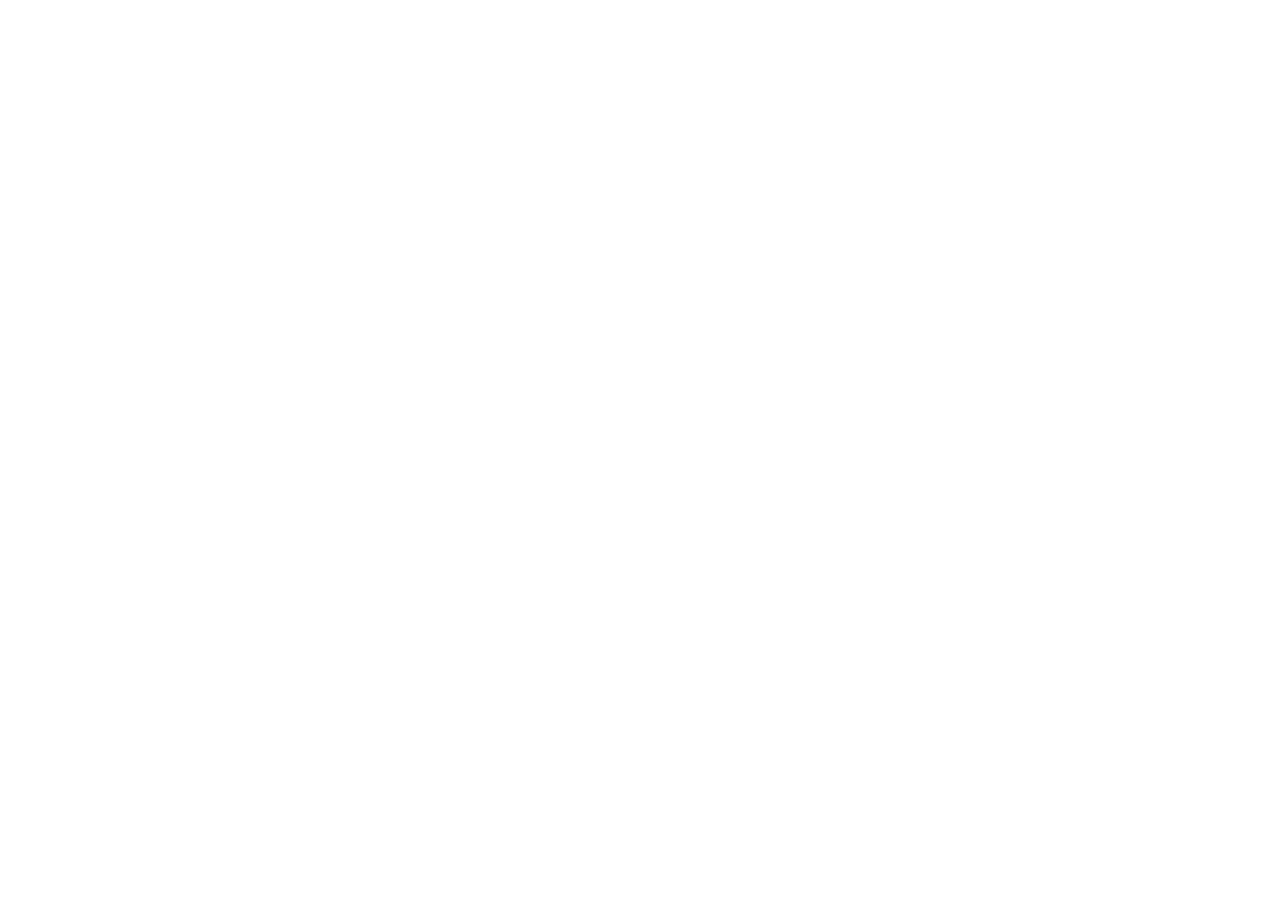
==== calculator/index.html @ 7399dd60 "add main files" ====
<!DOCTYPE html>
<html lang="en">
  <head>
    <meta charset="UTF-8" />
    <meta name="viewport" content="width=device-width, initial-scale=1.0" />
    <title>Document</title>
    <link rel="stylesheet" href="./style.css" />
  </head>
  <body></body>
</html>
---- calculator/style.css ----
* {
  margin: 0;
  padding: 0;
  box-sizing: border-box;
}
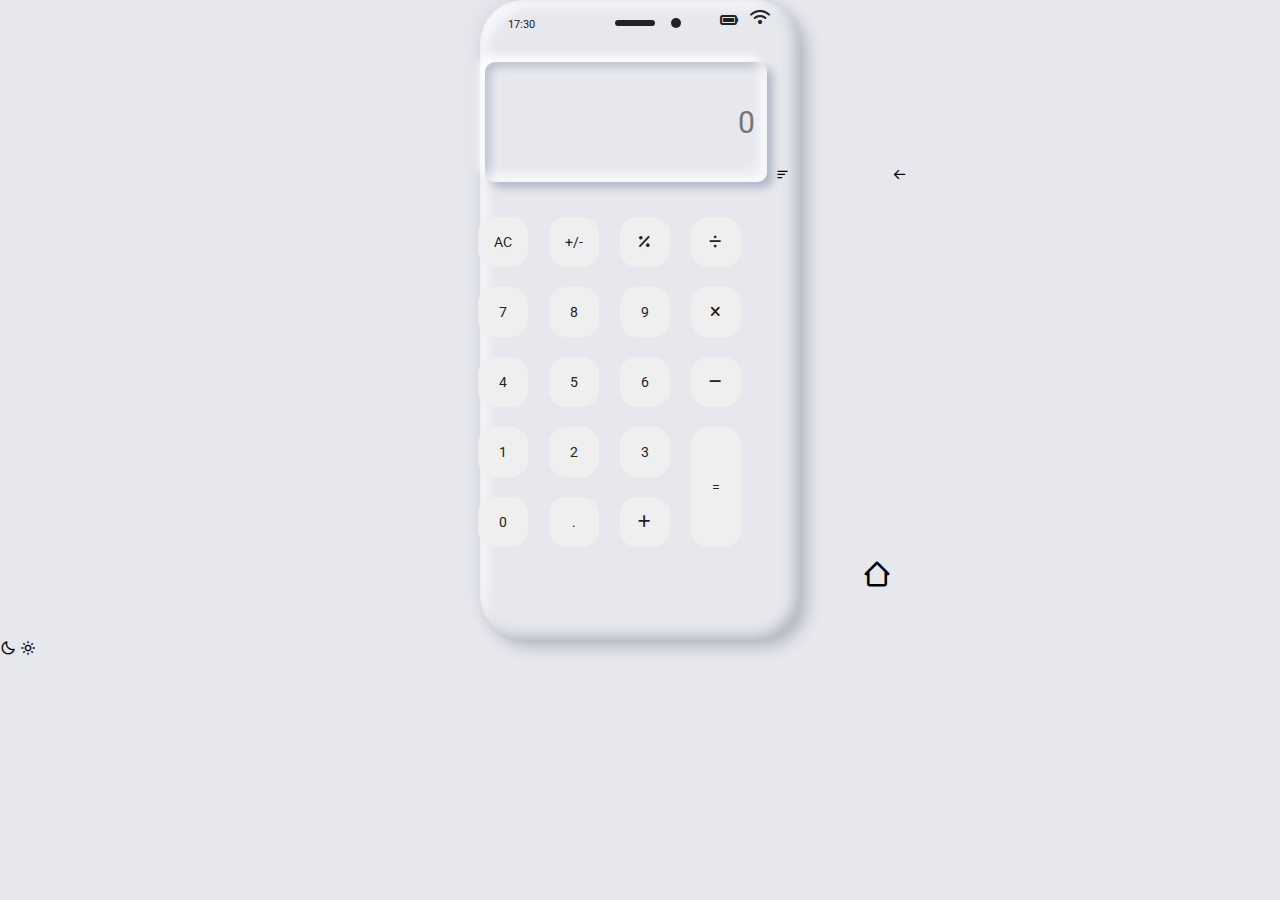
==== commit 6fe7fd9a: "add main components & style" ====
--- a/calculator/index.html
+++ b/calculator/index.html
@@ -3,8 +3,284 @@
   <head>
     <meta charset="UTF-8" />
     <meta name="viewport" content="width=device-width, initial-scale=1.0" />
-    <title>Document</title>
+    <title>Calculator</title>
+    <link
+      rel="stylesheet"
+      href="https://cdnjs.cloudflare.com/ajax/libs/bootstrap/5.3.2/js/bootstrap.min.js"
+    />
+    <link
+      rel="stylesheet"
+      href="https://cdnjs.cloudflare.com/ajax/libs/font-awesome/6.4.2/css/all.min.css"
+    />
+    <link
+      href="https://unpkg.com/boxicons@2.1.4/css/boxicons.min.css"
+      rel="stylesheet"
+    />
     <link rel="stylesheet" href="./style.css" />
   </head>
-  <body></body>
+  <body>
+    <div class="container">
+      <div class="iphone-x">
+        <div class="screen">
+          <div class="notch">
+            <div class="sound"></div>
+            <div class="camera"></div>
+          </div>
+          <div class="time" id="time">
+            <script>
+              var time = document.getElementById("time").innerHTML;
+              var today = new Date();
+              var time = today.getHours() + ":" + today.getMinutes();
+              time = document.write(time);
+            </script>
+          </div>
+          <div class="battery">
+            <i class="fa fa-battery-full"></i>
+          </div>
+          <div class="wifi">
+            <i class="fa fa-wifi"></i>
+          </div>
+
+          <div class="top-nav"></div>
+
+          <form action="" class="calculator container">
+            <input
+              type="text"
+              placeholder="0"
+              name="displayResult"
+              class="area"
+            />
+
+            <div class="key container" id="keyBoard">
+              <div class="first-col"></div>
+
+              <div class="second-col">
+                <div class="button">
+                  <button
+                    type="button"
+                    name=""
+                    value="AC"
+                    class="btn-work"
+                    onclick="displayResult.value=' '"
+                    id="c"
+                  >
+                    AC
+                  </button>
+                </div>
+                <div class="button">
+                  <button
+                    type="button"
+                    name=""
+                    value="7"
+                    onclick="calcNumbers(this.value)"
+                  >
+                    7
+                  </button>
+                </div>
+                <div class="button">
+                  <button
+                    type="button"
+                    name=""
+                    value="4"
+                    onclick="calcNumbers(this.value)"
+                  >
+                    4
+                  </button>
+                </div>
+                <div class="button">
+                  <button
+                    type="button"
+                    name=""
+                    value="1"
+                    onclick="calcNumbers(this.value)"
+                  >
+                    1
+                  </button>
+                </div>
+                <div class="button">
+                  <button
+                    type="button"
+                    name=""
+                    value="0"
+                    onclick="calcNumbers(this.value)"
+                  >
+                    0
+                  </button>
+                </div>
+              </div>
+              <div class="third-col">
+                <div class="button">
+                  <button
+                    type="button"
+                    name=""
+                    value="+/-"
+                    class="btn-work"
+                    onclick="makeNegative(displayResult.value)"
+                    id="c"
+                  >
+                    +/-
+                  </button>
+                </div>
+                <div class="button">
+                  <button
+                    type="button"
+                    name=""
+                    value="8"
+                    onclick="calcNumbers(this.value)"
+                  >
+                    8
+                  </button>
+                </div>
+                <div class="button">
+                  <button
+                    type="button"
+                    name=""
+                    value="5"
+                    onclick="calcNumbers(this.value)"
+                  >
+                    5
+                  </button>
+                </div>
+                <div class="button">
+                  <button
+                    type="button"
+                    name=""
+                    value="2"
+                    onclick="calcNumbers(this.value)"
+                  >
+                    2
+                  </button>
+                </div>
+                <div class="button">
+                  <button
+                    type="button"
+                    name=""
+                    value="."
+                    onclick="calcNumbers(this.value)"
+                  >
+                    .
+                  </button>
+                </div>
+              </div>
+              <div class="fourth-col">
+                <div class="button">
+                  <button
+                    type="button"
+                    name=""
+                    value="%"
+                    class="btn-work"
+                    onclick="calcNumbers(this.value)"
+                    id="c"
+                  >
+                    <i class="fa fa-percent"></i>
+                  </button>
+                </div>
+                <div class="button">
+                  <button
+                    type="button"
+                    name=""
+                    value="9"
+                    onclick="calcNumbers(this.value)"
+                  >
+                    9
+                  </button>
+                </div>
+                <div class="button">
+                  <button
+                    type="button"
+                    name=""
+                    value="6"
+                    onclick="calcNumbers(this.value)"
+                  >
+                    6
+                  </button>
+                </div>
+                <div class="button">
+                  <button
+                    type="button"
+                    name=""
+                    value="3"
+                    onclick="calcNumbers(this.value)"
+                  >
+                    3
+                  </button>
+                </div>
+                <div class="button">
+                  <button
+                    type="button"
+                    name=""
+                    value="+"
+                    onclick="calcNumbers(this.value)"
+                    class="btn-work"
+                  >
+                    <i class="fa fa-plus"></i>
+                  </button>
+                </div>
+              </div>
+              <div class="fifth-col">
+                <div class="button">
+                  <button
+                    type="button"
+                    name=""
+                    value="/"
+                    onclick="calcNumbers(this.value)"
+                    class="btn-work"
+                    id="eql"
+                  >
+                    <i class="fa fa-divide"></i>
+                  </button>
+                </div>
+                <div class="button">
+                  <button
+                    type="button"
+                    name=""
+                    value="*"
+                    onclick="calcNumbers(this.value)"
+                    class="btn-work"
+                    id="eql"
+                  >
+                    <i class="fa fa-times"></i>
+                  </button>
+                </div>
+                <div class="button">
+                  <button
+                    type="button"
+                    name=""
+                    value="-"
+                    onclick="calcNumbers(this.value)"
+                    class="btn-work"
+                    id="eql"
+                  >
+                    <i class="fa fa-minus"></i>
+                  </button>
+                </div>
+
+                <div class="button">
+                  <button
+                    type="button"
+                    name=""
+                    value="="
+                    onclick="(displayResult.value.includes('%'))?percentage(displayResult.value):displayResult.value=eval(displayResult.value);"
+                    class="btn-equal"
+                    id="eql"
+                  >
+                    =
+                  </button>
+                </div>
+              </div>
+
+              <div class="menu"><i class="bx bx-menu-alt-left"></i></div>
+              <div class="home"><i class="bx bx-home-alt-2"></i></div>
+              <div class="back"><i class="bx bx-arrow-back"></i></div>
+            </div>
+          </form>
+        </div>
+      </div>
+    </div>
+
+    <div class="dark-light">
+      <i class="bx bx-moon moon"></i>
+      <i class="bx bx-sun sun"></i>
+    </div>
+  </body>
 </html>
--- a/calculator/style.css
+++ b/calculator/style.css
@@ -1,5 +1,265 @@
+@import url("https://fonts.googleapis.com/css2?family=Roboto:wght@300;400;500&display=swap");
+
+:root {
+  --bodybg: #e7e8ee;
+  --btt: #222222;
+  --tcolor: rgb(119 119 119);
+
+  --BxSi: 6px 6px 8px rgba(13, 39, 80, 0.25), -6px -6px 10px #fff,
+    inset -8px -8px 12px rgba(255, 255, 255, 0.7),
+    inset 5px 5px 8px rgba(13, 39, 80, 0.2);
+
+  --PSD-3d: 7px 7px 15px #45566754, -8px -8px 15px #5165790a,
+    inset -5px -4px 13px 0px #51657959, inset 6px 7px 12px 0px #fffffff0;
+
+  --eql-background: linear-gradient(
+    to bottom right,
+    rgb(211 109 18),
+    rgb(237 157 30)
+  );
+
+  --eql-shadow: inset 1px 1px 3px rgb(249 133 0),
+    inset 4px 4px 15px rgb(179 83 0), inset -1px -1px 3px rgb(204 99 8),
+    3px 3px 5px rgb(194 199 212);
+
+  --c-background: linear-gradient(
+    to bottom right,
+    rgb(139 148 161),
+    rgb(239 240 247)
+  );
+  --c-shadow: inset 1px 1px 1px rgb(200 206 217),
+    inset 2px 2px 8px rgb(202 207 214), inset -2px -2px 3px rgb(180 187 199),
+    3px 3px 12px rgb(194 199 212);
+
+  --num-background: linear-gradient(
+    to bottom right,
+    rgb(192 197 209),
+    rgb(237 238 245)
+  );
+
+  --num-shadow: inset 2px 2px 3px rgb(235 235 243),
+    inset 4px 4px 15px rgb(202 207 214), 3px 3px 12px rgb(194 199 212);
+}
+
+body.dark {
+  --bodybg: #1e212a;
+  --btt: #fff;
+  --tcolor: rgb(119 119 119);
+
+  --BxSi: 6px 6px 8px rgb(0 0 0 / 50%), -6px -6px 10px rgb(255 255 255 / 5%),
+    inset -8px -8px 12px rgb(255 255 255 / 5%),
+    inset 5px 5px 8px rgb(0 0 0 / 50%);
+
+  --PSD-3d: 5px 5px 15px rgb(0 0 0 / 18%), 5px 15px 15px rgb(0 0 0 / 25%),
+    inset 5px 5px 10px rgb(0 0 0 / 50%),
+    inset 5px 5px 20px rgb(255 255 255 / 20%),
+    inset -5px -5px 15px rgb(0 0 0 / 75%);
+
+  --eql-shadow: inset 1px 1px 2px rgb(249 170 45 / 60%),
+    inset 4px 4px 15px rgb(165 78 4), 3px 3px 5px rgb(24 27 36);
+
+  --eql-shadow: inset 1px 1px 2px rgb(249 170 45 / 60%),
+    inset 4px 4px 15px rgb(165 78 4), 3px 3px 5px rgb(24 27 36);
+
+  --c-background: linear-gradient(
+    to bottom right,
+    rgb(73 79 92),
+    rgb(111 117 135)
+  );
+  --c-shadow: inset 1px 1px 1px rgb(101 107 123),
+    inset 4px 4px 15px rgb(51 57 66), 3px 3px 5px rgb(24 27 36);
+
+  --num-background: linear-gradient(
+    to bottom right,
+    rgb(41 45 56),
+    rgb(60 60 68)
+  );
+  --num-shadow: inset 1px 1px 1px rgb(57 60 74),
+    inset 4px 4px 15px rgb(32 35 45), 3px 3px 5px rgb(24 27 36);
+}
+
 * {
   margin: 0;
   padding: 0;
   box-sizing: border-box;
-}
+  font-family: "Roboto", sans-serif;
+}
+
+body {
+  background: var(--bodybg);
+}
+
+.iphone-x .screen {
+  width: 42%;
+  height: 640px;
+  margin: 0 auto;
+  min-width: 320px;
+  max-width: 320px;
+  border-radius: 44px;
+  background: var(--bodybg);
+  padding: 10px;
+  box-shadow: var(--PSD-3d);
+}
+
+.screen .notch {
+  width: 159px;
+  height: 30px;
+  margin: 0 auto;
+  border-bottom-right-radius: 15px;
+  border-bottom-left-radius: 15px;
+}
+
+.sound {
+  top: 10px;
+  left: 54px;
+  width: 40px;
+  height: 6px;
+  position: relative;
+  background: var(--btt);
+  border-radius: 10px;
+}
+
+.camera {
+  top: 2px;
+  left: 110px;
+  width: 10px;
+  height: 10px;
+  position: relative;
+  background: var(--btt);
+  border-radius: 100px;
+}
+
+.time {
+  color: var(--btt);
+  width: 60px;
+  font-size: 11px;
+  margin-top: -22px;
+  background: transparent;
+  margin-left: 18px;
+}
+.battery {
+  margin-top: -20px;
+}
+
+.battery i {
+  color: var(--btt);
+  margin-left: 230px !important;
+}
+
+.wifi {
+  margin-top: -22px !important;
+  margin-left: 260px;
+}
+
+.wifi i {
+  color: var(--btt);
+  margin-top: -20px;
+}
+.top-nav {
+  width: 100%;
+  height: 40px;
+  display: flex;
+  align-items: center;
+  background: transparent;
+  -webkit-box-orient: horizontal;
+  -webkit-box-direction: normal;
+  flex-direction: row;
+  -ms-flex-pack: distribute;
+  justify-content: space-around;
+}
+.area {
+  min-width: 50% !important;
+  width: 94% !important;
+  min-height: 120px !important;
+  margin-left: -5px;
+  margin-top: -5px;
+  font-size: 30px !important;
+  text-align: right;
+  overflow: scroll;
+  outline: none;
+  border: none;
+  font-weight: 400;
+  color: var(--btt);
+  background-color: var(--bodybg);
+  border-radius: 10px;
+  padding: 12px;
+  box-shadow: var(--BxSi);
+}
+.calculator {
+  margin: 0;
+  box-sizing: content-box;
+}
+.key {
+  float: left;
+  font-size: 15px;
+  display: flex !important;
+  margin: -5%;
+  margin-left: auto !important;
+  margin-right: auto !important;
+}
+.fifth-col,
+.fourth-col,
+.third-col,
+.second-col,
+.first-col {
+  padding: 10px;
+  white-space: wrap;
+  margin: -9.5px;
+  display: inline-block;
+  margin-top: 20px !important;
+  justify-content: space-between !important;
+}
+.button {
+  display: block;
+  padding-left: 40px;
+  min-height: 40px;
+  padding-right: 30px;
+  white-space: wrap;
+  word-wrap: break-word;
+  margin-top: 20px;
+  justify-content: space-between !important;
+}
+button {
+  position: relative;
+  margin-left: -54px;
+  min-width: 50px;
+  align-items: center;
+  justify-content: center;
+  text-align: center;
+  padding: 0;
+  color: var(--btt) !important;
+  border: none;
+  border-radius: 17px !important;
+  height: 50px;
+  outline: none;
+  font-weight: 400 !important;
+  font-size: 14px !important;
+}
+.btn-work {
+  color: var(--btt) !important;
+}
+.btn-equal {
+  color: var(--btt) !important;
+  height: 120px !important;
+}
+button:focus {
+  cursor: pointer;
+  outline: none;
+}
+button:active {
+  outline: none !important;
+  border: none !important;
+}
+button:hover {
+  color: #696a6a;
+}
+.btn-work:hover,
+.btn-equal:hover {
+  color: #0b254e !important;
+}
+.home {
+  margin-top: 392px;
+  margin-left: 72px;
+  font-size: 30px;
+  cursor: pointer;
+}
